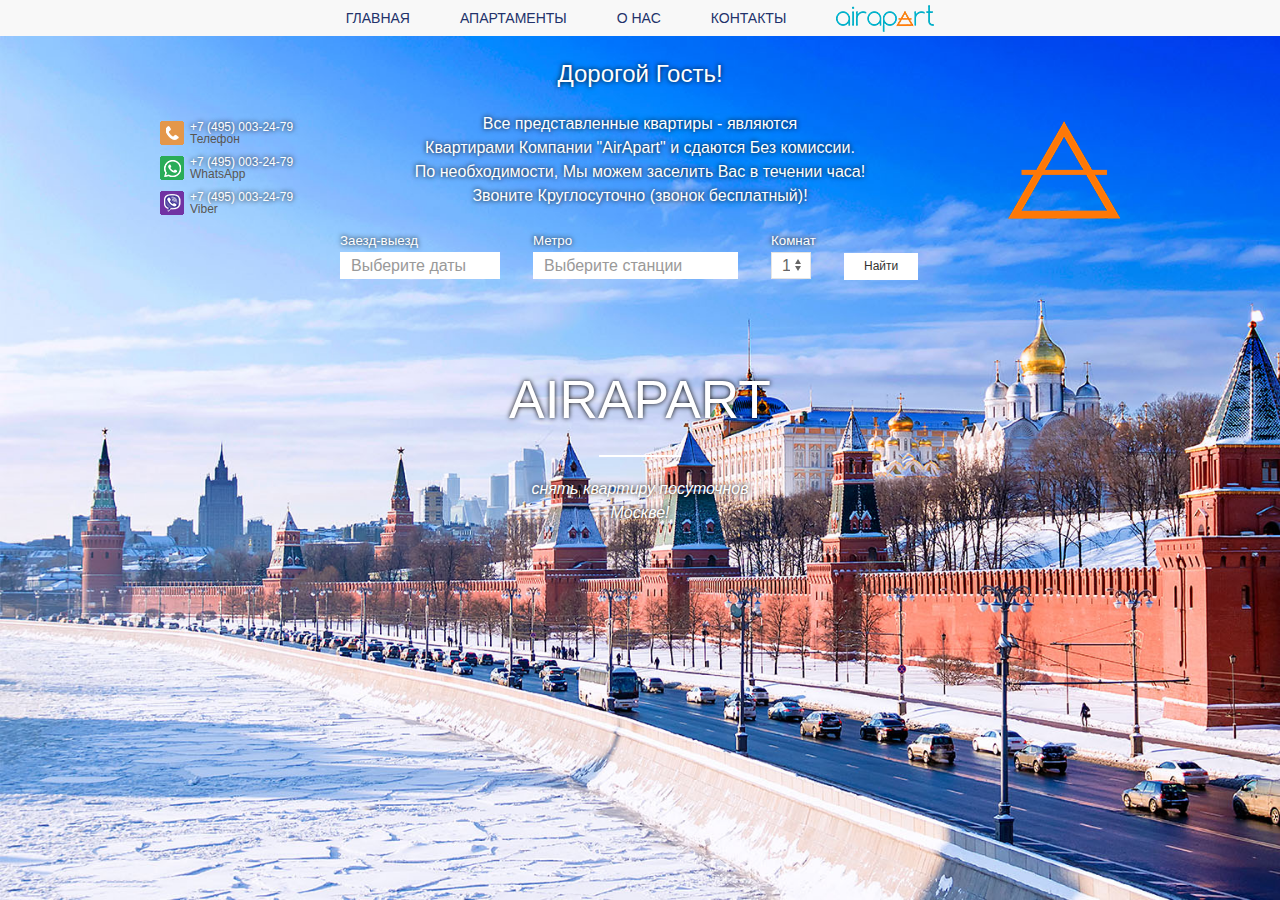
==== air/index.html @ b213f9ee "test" ====
<!DOCTYPE html>
<html>
    <head>
        <title>Title</title>
        <meta charset="utf-8">
        <meta name="viewport" content="width=device-width, initial-scale=1">
        <link rel="stylesheet" href="css/uikit.min.css" />
        <link rel="stylesheet" href="css/style.css" />
        <script src="js/uikit.min.js"></script>
        <script src="js/uikit-icons.min.js"></script>
    </head>
    <body>
        <div uk-scrollspy="cls:uk-animation-fade">
       <nav id="menu" class="uk-navbar-container uk-margin " uk-navbar>
            <div class="uk-navbar-center">
            <ul class="uk-navbar-nav menu">
                <li><a href="#">Главная</a></li>
                <li><a href="#">Апартаменты</a></li>
                <li><a href="#">О нас</a></li>
                <li><a href="#">Контакты</a></li>
                <li><a href="#"><img src="img/logo-navbar.png"></a></li>
            </ul>
            </div>
        </nav>



        <div  class="uk-container">
    <div class="content-1-4">
         <div class="left-header">
                    <div class="info tel">
                        +7 (495) 003-24-79
                        <span>Телефон</span>
                    </div>
                    <div class="info whatsApp">
                        +7 (495) 003-24-79
                        <span>WhatsApp</span>
                    </div>
                    <div class="info viber">
                        +7 (495) 003-24-79
                        <span>Viber</span>
                    </div>
                </div>
    </div>
    <div class="content-2-4">
        <div class="uk-text-center welcom-card">
                <div class="uk-text-large">Дорогой Гость!</div>
                <p>Все представленные квартиры - являются<br>
                    Квартирами Компании "AirApart" и сдаются Без комиссии.<br>
                    По необходимости, Мы можем заселить Вас в течении часа!<br>
                    Звоните Круглосуточно (звонок бесплатный)! 
                </p>
                </div>
    </div>
    <div class="content-1-4 right-header">
        <img src="img/logo-nav.png">
    </div>
</div>
      <div class="uk-container">
     <div class="search-form">
          
            <div class="enter">
                <span>Заезд-выезд</span>
                <input class="uk-input" type="text" placeholder="Выберите даты">
            </div>
            
            <div class="choice">
                <span>Метро</span>
                <input class="uk-input" type="text" placeholder="Выберите станции">
            </div>

            <div class="room">
                <span>Комнат</span>
            <select class="uk-select">
                <option>1</option>
                <option>2</option>

            </select>
            </div>

            <div class="submit"><button class="uk-button uk-button-default serch-submit">Найти</button></div>

     </div>
        </div>
        <div class="desc">
            <div class="title">AIRAPART</div>
            <div class="border"></div>
            <div class="desc-text">снять квартиру посуточнов<br>Москве!</div>
        </div>
    <div class="uk-container">
        <div class="soc-icon">
<a href="" class="uk-icon-button uk-icon uk-icon-image" style="background-image: url(https://airapart.ru/wp-content/themes/clean_by_saxap/img/instagram.png);"></a>
<a href="" class="uk-icon-button uk-icon uk-icon-image" style="background-image: url(https://airapart.ru/wp-content/themes/clean_by_saxap/img/facebook.png);"></a>
<a href="" class="uk-icon-button uk-icon uk-icon-image" style="background-image: url(https://airapart.ru/wp-content/themes/clean_by_saxap/img/vk.png);"></a>


<span ></span>
        </div>
        </div>
        </div>
    </body>
</html>
---- air/css/style.css ----
html {
	height: 100%
}
body {
	background: url(../img/bg.jpg);
	background-size: cover;
	height: 100%;
}
input {
	border-color: #fff !important;
}
.content-1-4 {
	width: 25%;
	float: left;
}

.content-2-4 {
	width: 50%;
	float: left;
}

#menu a {
	color: #22326b;
	 transition: .5s;
}

#menu a:hover {
	color: #00b0c8;
}

.welcom-card {
	color: #fff;
	text-shadow: 0px 0px 5px rgba(0, 0, 0, 1);
}

.info {
	font-size: 9pt;
	padding-left: 30px;
	width: 110px;
	height: 35px;
	line-height: 12px;
	color: #fff;
	margin-bottom: px;
	text-shadow: 0px 0px 5px rgba(0, 0, 0, 1);
}

.info span {
	margin-top: 0px;
	color: #595651;
	float: left;
	text-shadow: none;

}

.right-header {
	text-align: right;
	padding-top: 65px;
}

.left-header {
	padding-top: 65px;
}

.tel {
	background: url(../img/tel.gif) no-repeat;

}
.whatsApp {
	background: url(../img/whatsApp.gif) no-repeat;
}
.viber {
	background: url(../img/viber.gif) no-repeat;
}

.search-form {
	width: 600px;
	margin: auto;
}

.search-form span {
	color: #fff;
	text-shadow: 0px 0px 5px rgba(0, 0, 0, 1);
	font-size: 10pt;
}

.enter {
	width: 160px;
	float: left;
	margin-right: 33px;

}

.choice {
	width: 205px;
	float: left;
	margin-right: 33px;
}

.room {
	width: 40px;
	float: left;
	margin-right: 33px;
}

.submit {
	width: 90px;
	float: left;
}

.desc {
	text-align: center;
	color: #fff;
	margin-top: 80px;
}
.title {
	font-size: 40pt;
text-shadow: 0px 0px 5px rgba(0, 0, 0, 1);
}
.desc-text {
	font-style: italic;
text-shadow: 0px 0px 5px rgba(0, 0, 0, 1);
}

.border {
	width: 82px;
	height: 2px;
	background: #fff;
	margin: 15px auto 20px auto;
}

.soc-icon {
	text-align: center;
	position: absolute;
	bottom: 12%;
	left: 50%;
	margin-left: -110px;
}


@media screen and (min-width: 1780px) {
    .soc-icon {
	text-align: center;
	position: absolute;
	bottom: 30%;
	left: 50%;
	margin-left: -110px;
}
}

.soc-icon a {
	margin:0 15px !important;
		background: none;
}

.soc-icon a:hover {
	background: none;
}

.serch-submit {
	background: #fff;
	margin-top: 25px;
    padding: 0 20px ;
    font-size: 9pt;
    text-transform: capitalize;
    line-height: 27px;
    border: 0
}
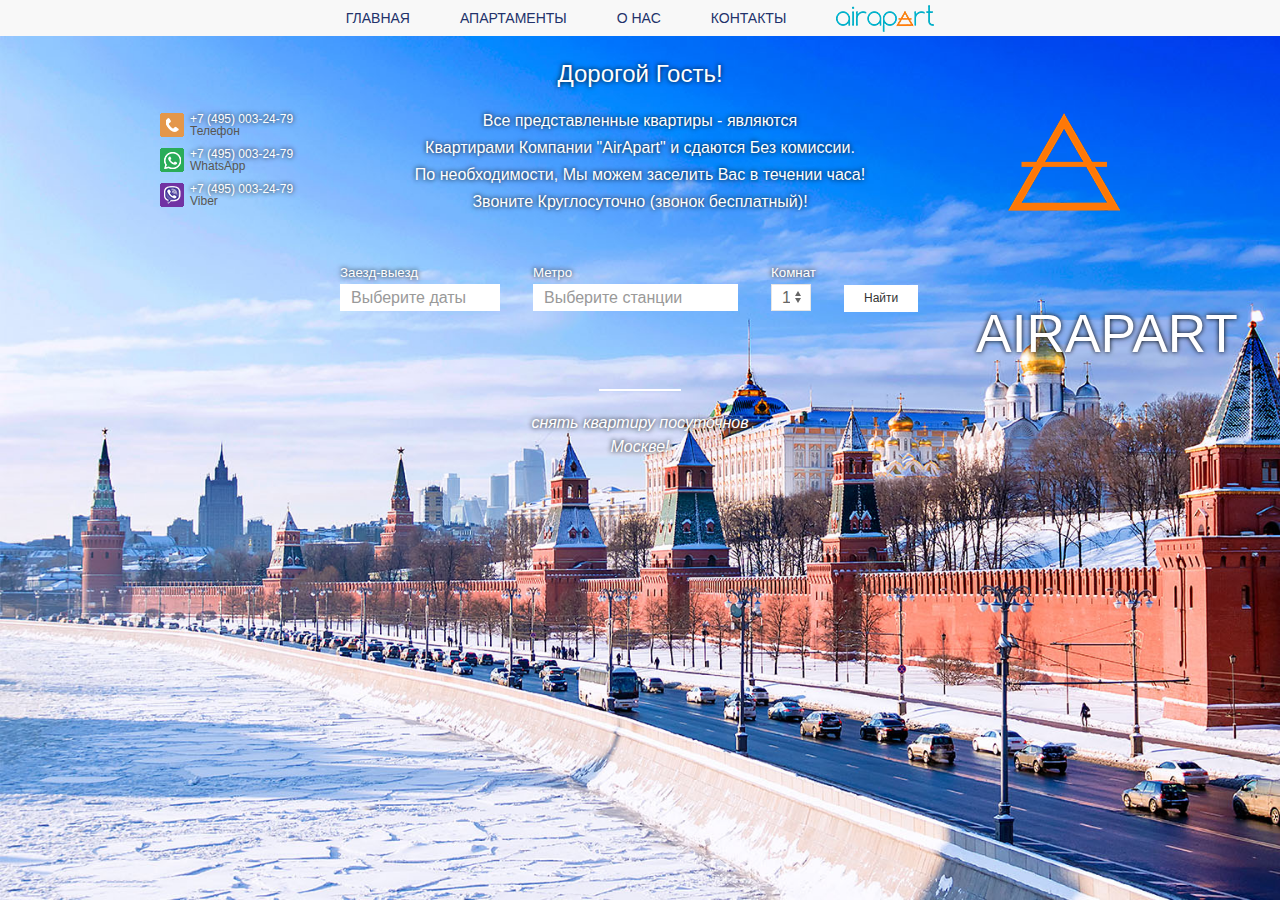
==== commit 72c55544: "111" ====
--- a/air/index.html
+++ b/air/index.html
@@ -1,7 +1,7 @@
 <!DOCTYPE html>
 <html>
     <head>
-        <title>Title</title>
+        <title>Title-Air</title>
         <meta charset="utf-8">
         <meta name="viewport" content="width=device-width, initial-scale=1">
         <link rel="stylesheet" href="css/uikit.min.css" />
@@ -27,7 +27,7 @@
 
         <div  class="uk-container">
     <div class="content-1-4">
-         <div class="left-header">
+         <div style="margin-top: -8px" class="left-header">
                     <div class="info tel">
                         +7 (495) 003-24-79
                         <span>Телефон</span>
@@ -44,8 +44,8 @@
     </div>
     <div class="content-2-4">
         <div class="uk-text-center welcom-card">
-                <div class="uk-text-large">Дорогой Гость!</div>
-                <p>Все представленные квартиры - являются<br>
+                <div class="uk-text-large" style="margin-bottom: -5px">Дорогой Гость!</div>
+                <p style="    line-height: 27px;">Все представленные квартиры - являются<br>
                     Квартирами Компании "AirApart" и сдаются Без комиссии.<br>
                     По необходимости, Мы можем заселить Вас в течении часа!<br>
                     Звоните Круглосуточно (звонок бесплатный)! 
@@ -53,10 +53,10 @@
                 </div>
     </div>
     <div class="content-1-4 right-header">
-        <img src="img/logo-nav.png">
+        <img style="margin-top: -8px" src="img/logo-nav.png">
     </div>
 </div>
-      <div class="uk-container">
+      <div  style="margin-top: 25px" class="uk-container">
      <div class="search-form">
           
             <div class="enter">
@@ -82,7 +82,7 @@
 
      </div>
         </div>
-        <div class="desc">
+        <div style="margin-top: -18px" class="desc">
             <div class="title">AIRAPART</div>
             <div class="border"></div>
             <div class="desc-text">снять квартиру посуточнов<br>Москве!</div>
--- a/air/css/style.css
+++ b/air/css/style.css
@@ -164,4 +164,8 @@
     text-transform: capitalize;
     line-height: 27px;
     border: 0
+}
+
+.serch-submit:hover {
+		background: #fff;
 }